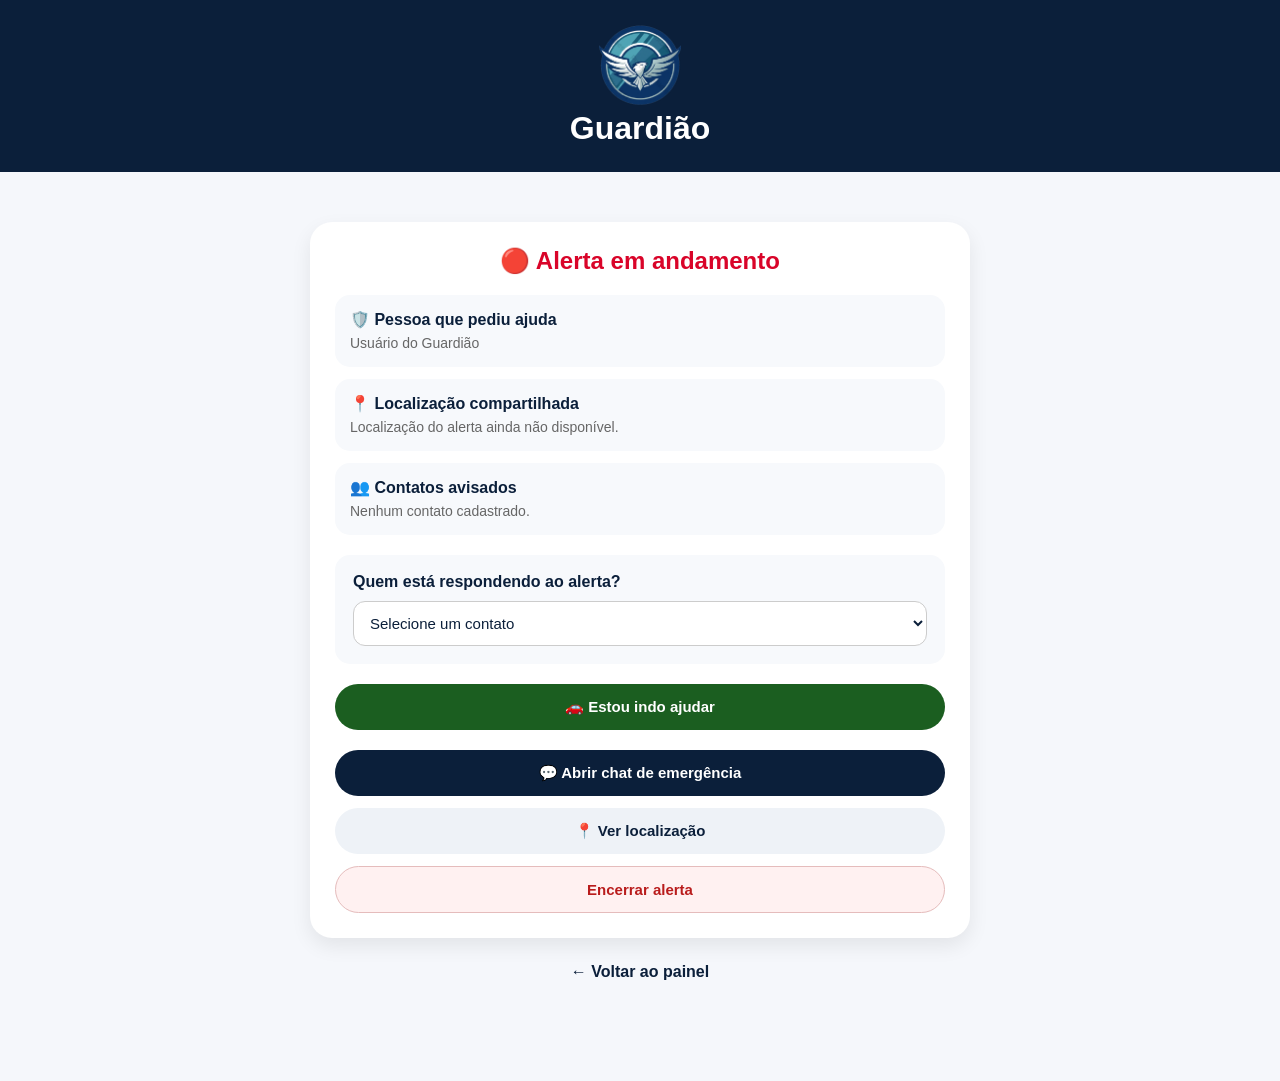
==== alerta-ativo.html @ 9e2b70e1 "first commit" ====
<!DOCTYPE html>
<html lang="pt-BR">

<head>

    <meta charset="UTF-8">
    <meta name="viewport" content="width=device-width, initial-scale=1.0">

    <title>Guardião - Alerta Ativo</title>

    <style>

        * {
            margin: 0;
            padding: 0;
            box-sizing: border-box;
        }

        body {
            font-family: Arial, Helvetica, sans-serif;
            background: #f5f7fb;
            color: #0b1f3a;
            padding-bottom: 50px;
        }

        header {
            background: #0b1f3a;
            color: white;
            text-align: center;
            padding: 25px;
        }

        .logo-area {
            display: flex;
            flex-direction: column;
            align-items: center;
            gap: 5px;
        }

        .container {
            max-width: 700px;
            margin: 30px auto;
            padding: 20px;
        }

        .card {
            background: white;
            border-radius: 22px;
            padding: 25px;
            margin-bottom: 20px;
            box-shadow: 0 8px 20px rgba(0, 0, 0, .08);
        }

        .titulo-alerta {
            text-align: center;
            color: #d90429;
            margin-bottom: 20px;
        }

        .status-item {
            background: #f7f9fc;
            border-radius: 15px;
            padding: 15px;
            margin-bottom: 12px;
        }

        .status-item strong {
            display: block;
            margin-bottom: 5px;
        }

        .texto-secundario {
            color: #666;
            font-size: 14px;
        }

        .mapa-area {
            margin-top: 12px;
        }

        .botao-mapa {
            display: inline-block;
            text-decoration: none;
            background: #0b1f3a;
            color: white;
            padding: 11px 20px;
            border-radius: 25px;
            font-weight: bold;
        }

        .selecao-contato {
            margin-top: 20px;
            padding: 18px;
            background: #f7f9fc;
            border-radius: 15px;
        }

        .selecao-contato label {
            display: block;
            font-weight: bold;
            margin-bottom: 10px;
        }

        .selecao-contato select {
            width: 100%;
            border: 1px solid #ccc;
            border-radius: 12px;
            padding: 12px;
            font-size: 15px;
            background: white;
            color: #0b1f3a;
        }

        .ajudas-lista {
            margin-top: 20px;
        }

        .ajuda-item {
            background: #eef8f0;
            border: 1px solid #cde8d3;
            border-radius: 15px;
            padding: 15px;
            margin-bottom: 10px;
        }

        .ajuda-item strong {
            display: block;
            color: #1b5e20;
            margin-bottom: 5px;
        }

        .aguardando {
            background: #fffaf0;
            border: 1px solid #f3dfaa;
        }

        .aguardando strong {
            color: #8a6500;
        }

        .botoes {
            display: flex;
            flex-direction: column;
            gap: 12px;
            margin-top: 20px;
        }

        .botao {
            border: none;
            border-radius: 30px;
            padding: 14px 20px;
            font-size: 15px;
            font-weight: bold;
            cursor: pointer;
            text-decoration: none;
            text-align: center;
        }

        .botao-ajudar {
            background: #1b5e20;
            color: white;
        }

        .botao-chat {
            background: #0b1f3a;
            color: white;
        }

        .botao-localizacao {
            background: #eef2f7;
            color: #0b1f3a;
        }

        .botao-encerrar {
            background: #fff1f1;
            color: #b91c1c;
            border: 1px solid #e5bcbc;
        }

        .mensagem {
            display: none;
            margin-top: 15px;
            padding: 14px;
            border-radius: 15px;
            text-align: center;
            font-weight: bold;
        }

        .mensagem-sucesso {
            background: #eef8f0;
            color: #1b5e20;
        }

        .mensagem-encerrado {
            background: #f2f2f2;
            color: #555;
        }

        .voltar-area {
            text-align: center;
            margin-top: 25px;
        }

        .voltar {
            display: inline-block;
            text-decoration: none;
            color: #0b1f3a;
            font-weight: bold;
        }

    </style>

</head>

<body>

<header>

    <h1 class="logo-area">

        <img
            src="imagens/logo.png"
            height="80"
            alt="Logo Guardião">

        <span>Guardião</span>

    </h1>

</header>


<main class="container">

    <div class="card">

        <h2 class="titulo-alerta">
            🔴 Alerta em andamento
        </h2>


        <div class="status-item">

            <strong>
                🛡️ Pessoa que pediu ajuda
            </strong>

            <span class="texto-secundario">
                Usuário do Guardião
            </span>

        </div>


        <div class="status-item">

            <strong>
                📍 Localização compartilhada
            </strong>

            <span
                class="texto-secundario"
                id="statusLocalizacao">

                Carregando localização do alerta...

            </span>

            <div
                class="mapa-area"
                id="mapaArea"
                style="display: none;">

                <a
                    href="#"
                    target="_blank"
                    id="linkMapa"
                    class="botao-mapa">

                    📍 Abrir localização no mapa

                </a>

            </div>

        </div>


        <div class="status-item">

            <strong>
                👥 Contatos avisados
            </strong>

            <span
                class="texto-secundario"
                id="quantidadeContatos">

                Verificando contatos...

            </span>

        </div>


        <div class="selecao-contato">

            <label for="contatoRespondendo">
                Quem está respondendo ao alerta?
            </label>

            <select id="contatoRespondendo">

                <option value="">
                    Selecione um contato
                </option>

            </select>

        </div>


        <div class="botoes">

            <button
                class="botao botao-ajudar"
                onclick="aceitarAjuda()">

                🚗 Estou indo ajudar

            </button>

        </div>


        <div
            class="mensagem mensagem-sucesso"
            id="mensagemAjuda">

            ✅ Informação registrada.

        </div>


        <div
            class="ajudas-lista"
            id="listaStatusContatos">
        </div>


        <div class="botoes">

            <a
                href="chat.html"
                class="botao botao-chat">

                💬 Abrir chat de emergência

            </a>


            <button
                class="botao botao-localizacao"
                onclick="abrirLocalizacao()">

                📍 Ver localização

            </button>


            <button
                class="botao botao-encerrar"
                onclick="encerrarAlerta()">

                Encerrar alerta

            </button>

        </div>


        <div
            class="mensagem mensagem-encerrado"
            id="mensagemEncerrado">

            Alerta encerrado.

        </div>

    </div>


    <div class="voltar-area">

        <a
            href="painel.html"
            class="voltar">

            ← Voltar ao painel

        </a>

    </div>

</main>


<script>

    const chaveChat =
        "mensagensChatGuardiao";


    const chaveAjudas =
        "ajudasGuardiao";


    let linkLocalizacao =
        "";


    function carregarDados() {

        carregarContatos();

        carregarLocalizacaoDoAlerta();

        atualizarListaStatus();

    }


    function carregarContatos() {

        const contatos =
            JSON.parse(
                localStorage.getItem(
                    "contatosGuardiao"
                )
            ) || [];


        const quantidade =
            document.getElementById(
                "quantidadeContatos"
            );


        const seletor =
            document.getElementById(
                "contatoRespondendo"
            );


        seletor.innerHTML = `
            <option value="">
                Selecione um contato
            </option>
        `;


        if (contatos.length === 0) {

            quantidade.textContent =
                "Nenhum contato cadastrado.";

            return;

        }


        quantidade.textContent =
            contatos.length === 1
                ? "1 contato de confiança avisado."
                : contatos.length +
                  " contatos de confiança avisados.";


        contatos.forEach(function(contato) {

            const opcao =
                document.createElement(
                    "option"
                );


            opcao.value =
                contato.nome;


            opcao.textContent =
                contato.nome;


            seletor.appendChild(
                opcao
            );

        });

    }


    function carregarLocalizacaoDoAlerta() {

        const elemento =
            document.getElementById(
                "statusLocalizacao"
            );


        const mapaArea =
            document.getElementById(
                "mapaArea"
            );


        const linkMapaElemento =
            document.getElementById(
                "linkMapa"
            );


        const localizacao =
            JSON.parse(
                localStorage.getItem(
                    "localizacaoAlertaGuardiao"
                )
            );


        if (!localizacao) {

            elemento.textContent =
                "Localização do alerta ainda não disponível.";

            mapaArea.style.display =
                "none";

            return;

        }


        linkLocalizacao =
            localizacao.linkMapa;


        elemento.innerHTML =
            localizacao.coordenadas +
            "<br>" +
            "Compartilhada às " +
            localizacao.horario;


        linkMapaElemento.href =
            localizacao.linkMapa;


        mapaArea.style.display =
            "block";

    }


    function abrirLocalizacao() {

        if (linkLocalizacao === "") {

            alert(
                "A localização do alerta ainda não está disponível."
            );

            return;

        }


        window.open(
            linkLocalizacao,
            "_blank"
        );

    }


    function aceitarAjuda() {

        const seletor =
            document.getElementById(
                "contatoRespondendo"
            );


        const nomeContato =
            seletor.value;


        if (nomeContato === "") {

            alert(
                "Selecione quem está respondendo ao alerta."
            );

            return;

        }


        let ajudas =
            JSON.parse(
                localStorage.getItem(
                    chaveAjudas
                )
            ) || [];


        const jaExiste =
            ajudas.some(
                function(item) {

                    return item.nome ===
                        nomeContato;

                }
            );


        if (jaExiste) {

            alert(
                nomeContato +
                " já informou que está indo ajudar."
            );

            return;

        }


        const horario =
            obterHoraAtual();


        const novaAjuda = {

            nome: nomeContato,

            horario: horario,

            status: "A caminho"

        };


        ajudas.push(
            novaAjuda
        );


        localStorage.setItem(

            chaveAjudas,

            JSON.stringify(
                ajudas
            )

        );


        registrarMensagemSistema(

            "🚗 " +
            nomeContato +
            " informou que está indo ajudar.",

            horario

        );


        document.getElementById(
            "mensagemAjuda"
        ).style.display =
            "block";


        setTimeout(function() {

            document.getElementById(
                "mensagemAjuda"
            ).style.display =
                "none";

        }, 2500);


        seletor.value = "";


        atualizarListaStatus();

    }


    function atualizarListaStatus() {

        const contatos =
            JSON.parse(
                localStorage.getItem(
                    "contatosGuardiao"
                )
            ) || [];


        const ajudas =
            JSON.parse(
                localStorage.getItem(
                    chaveAjudas
                )
            ) || [];


        const area =
            document.getElementById(
                "listaStatusContatos"
            );


        area.innerHTML = "";


        contatos.forEach(function(contato) {

            const ajuda =
                ajudas.find(
                    function(item) {

                        return item.nome ===
                            contato.nome;

                    }
                );


            const bloco =
                document.createElement(
                    "div"
                );


            if (ajuda) {

                bloco.className =
                    "ajuda-item";


                bloco.innerHTML = `

                    <strong>
                        🚗 ${contato.nome}
                    </strong>

                    <span class="texto-secundario">
                        A caminho • ${ajuda.horario}
                    </span>

                `;

            }

            else {

                bloco.className =
                    "ajuda-item aguardando";


                bloco.innerHTML = `

                    <strong>
                        👀 ${contato.nome}
                    </strong>

                    <span class="texto-secundario">
                        Ainda não informou se irá ajudar.
                    </span>

                `;

            }


            area.appendChild(
                bloco
            );

        });

    }


    function registrarMensagemSistema(
        texto,
        horario
    ) {

        const mensagens =
            JSON.parse(
                localStorage.getItem(
                    chaveChat
                )
            ) || [];


        mensagens.push({

            nome: "Sistema Guardião",

            texto: texto,

            tipo: "recebida",

            hora: horario

        });


        localStorage.setItem(

            chaveChat,

            JSON.stringify(
                mensagens
            )

        );

    }


    function obterHoraAtual() {

        return new Date()
            .toLocaleTimeString(

                "pt-BR",

                {
                    hour: "2-digit",
                    minute: "2-digit"
                }

            );

    }


    function encerrarAlerta() {

        const confirmar =
            confirm(
                "Deseja realmente encerrar este alerta?"
            );


        if (!confirmar) {

            return;

        }


        const horario =
            obterHoraAtual();


        registrarMensagemSistema(

            "✅ O alerta de emergência foi encerrado.",

            horario

        );


        localStorage.removeItem(
            chaveAjudas
        );


        localStorage.removeItem(
            "ajudaGuardiao"
        );


        localStorage.removeItem(
            "localizacaoAlertaGuardiao"
        );


        document.getElementById(
            "mensagemEncerrado"
        ).style.display =
            "block";


        document.getElementById(
            "listaStatusContatos"
        ).innerHTML = `

            <div class="ajuda-item">

                <strong>
                    ✅ Alerta encerrado
                </strong>

                <span class="texto-secundario">
                    Esta ocorrência foi finalizada.
                </span>

            </div>

        `;


        document.getElementById(
            "contatoRespondendo"
        ).disabled =
            true;

    }


    carregarDados();

</script>


</body>

</html>
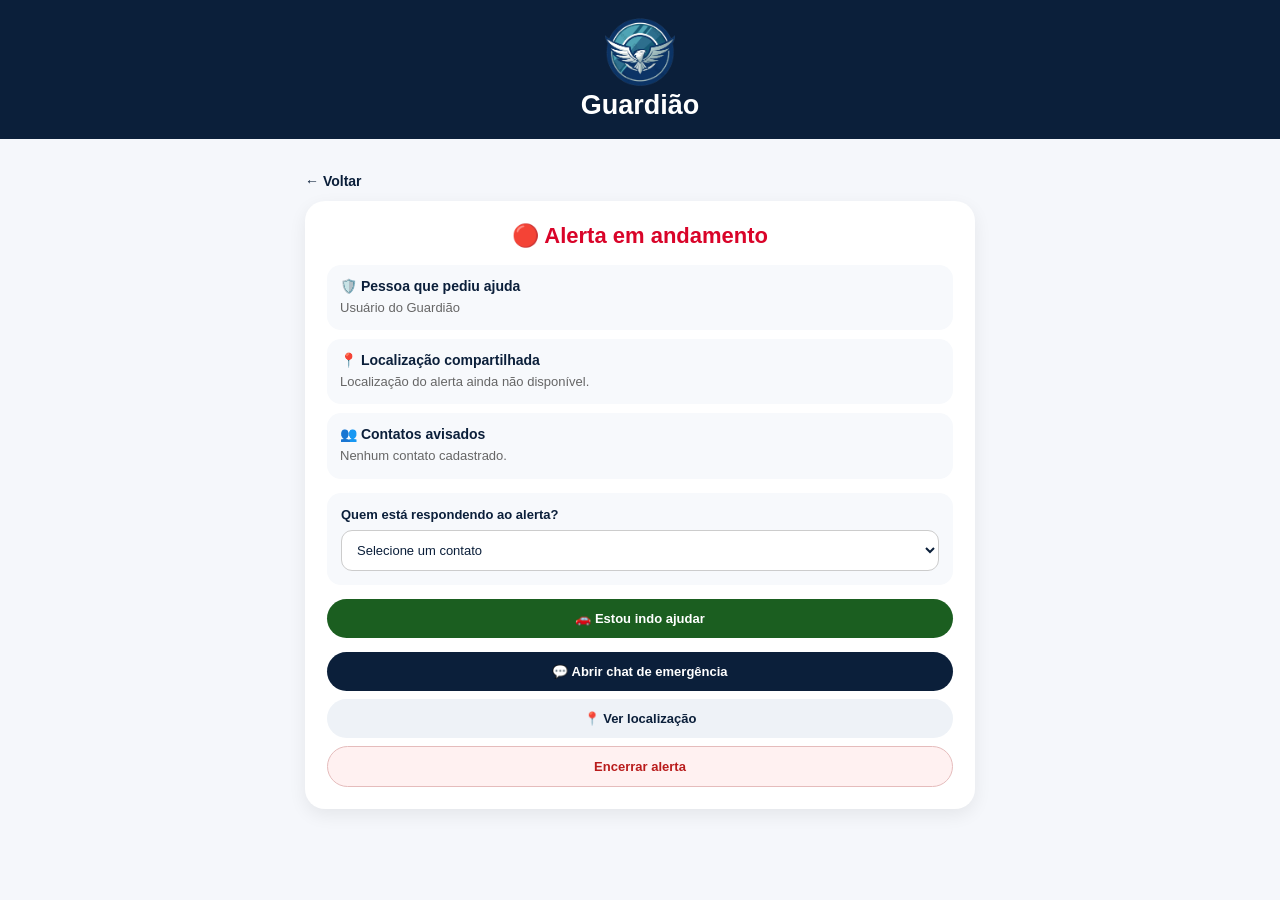
==== commit 843c1321: "Otimiza acompanhamento do alerta para celular" ====
--- a/alerta-ativo.html
+++ b/alerta-ativo.html
@@ -20,113 +20,144 @@
             font-family: Arial, Helvetica, sans-serif;
             background: #f5f7fb;
             color: #0b1f3a;
-            padding-bottom: 50px;
+            padding-bottom: 40px;
         }
 
         header {
             background: #0b1f3a;
             color: white;
             text-align: center;
-            padding: 25px;
+            padding: 18px 15px;
         }
 
         .logo-area {
             display: flex;
             flex-direction: column;
             align-items: center;
-            gap: 5px;
+            gap: 4px;
+        }
+
+        .logo-area img {
+            height: 68px;
+        }
+
+        .logo-area span {
+            font-size: 27px;
+            font-weight: bold;
         }
 
         .container {
             max-width: 700px;
-            margin: 30px auto;
-            padding: 20px;
+            margin: 18px auto;
+            padding: 15px;
+        }
+
+        .voltar-topo {
+            display: inline-block;
+            margin-bottom: 12px;
+            text-decoration: none;
+            color: #0b1f3a;
+            font-size: 14px;
+            font-weight: bold;
         }
 
         .card {
             background: white;
-            border-radius: 22px;
-            padding: 25px;
-            margin-bottom: 20px;
-            box-shadow: 0 8px 20px rgba(0, 0, 0, .08);
+            border-radius: 20px;
+            padding: 22px;
+            box-shadow: 0 6px 18px rgba(0, 0, 0, .07);
         }
 
         .titulo-alerta {
             text-align: center;
             color: #d90429;
-            margin-bottom: 20px;
+            margin-bottom: 16px;
+            font-size: 22px;
         }
 
         .status-item {
             background: #f7f9fc;
-            border-radius: 15px;
-            padding: 15px;
-            margin-bottom: 12px;
+            border-radius: 14px;
+            padding: 13px;
+            margin-bottom: 9px;
         }
 
         .status-item strong {
             display: block;
-            margin-bottom: 5px;
+            margin-bottom: 4px;
+            font-size: 14px;
         }
 
         .texto-secundario {
             color: #666;
-            font-size: 14px;
-        }
+            font-size: 13px;
+            line-height: 1.4;
+        }
+
+        /* MAPA */
 
         .mapa-area {
-            margin-top: 12px;
+            margin-top: 9px;
         }
 
         .botao-mapa {
             display: inline-block;
+            width: 100%;
             text-decoration: none;
             background: #0b1f3a;
             color: white;
-            padding: 11px 20px;
+            padding: 11px 15px;
             border-radius: 25px;
             font-weight: bold;
-        }
+            font-size: 13px;
+            text-align: center;
+        }
+
+        /* SELEÇÃO */
 
         .selecao-contato {
-            margin-top: 20px;
-            padding: 18px;
+            margin-top: 14px;
+            padding: 14px;
             background: #f7f9fc;
-            border-radius: 15px;
+            border-radius: 14px;
         }
 
         .selecao-contato label {
             display: block;
             font-weight: bold;
-            margin-bottom: 10px;
+            margin-bottom: 8px;
+            font-size: 13px;
         }
 
         .selecao-contato select {
             width: 100%;
             border: 1px solid #ccc;
-            border-radius: 12px;
-            padding: 12px;
-            font-size: 15px;
+            border-radius: 11px;
+            padding: 11px;
+            font-size: 13px;
             background: white;
             color: #0b1f3a;
         }
 
+        /* STATUS DOS CONTATOS */
+
         .ajudas-lista {
-            margin-top: 20px;
+            margin-top: 14px;
         }
 
         .ajuda-item {
             background: #eef8f0;
             border: 1px solid #cde8d3;
-            border-radius: 15px;
-            padding: 15px;
-            margin-bottom: 10px;
+            border-radius: 13px;
+            padding: 12px;
+            margin-bottom: 8px;
         }
 
         .ajuda-item strong {
             display: block;
             color: #1b5e20;
-            margin-bottom: 5px;
+            margin-bottom: 4px;
+            font-size: 13px;
         }
 
         .aguardando {
@@ -138,22 +169,25 @@
             color: #8a6500;
         }
 
+        /* BOTÕES */
+
         .botoes {
             display: flex;
             flex-direction: column;
-            gap: 12px;
-            margin-top: 20px;
+            gap: 8px;
+            margin-top: 14px;
         }
 
         .botao {
             border: none;
             border-radius: 30px;
-            padding: 14px 20px;
-            font-size: 15px;
+            padding: 12px 15px;
+            font-size: 13px;
             font-weight: bold;
             cursor: pointer;
             text-decoration: none;
             text-align: center;
+            width: 100%;
         }
 
         .botao-ajudar {
@@ -177,13 +211,16 @@
             border: 1px solid #e5bcbc;
         }
 
+        /* MENSAGENS */
+
         .mensagem {
             display: none;
-            margin-top: 15px;
-            padding: 14px;
-            border-radius: 15px;
+            margin-top: 10px;
+            padding: 11px;
+            border-radius: 13px;
             text-align: center;
             font-weight: bold;
+            font-size: 12px;
         }
 
         .mensagem-sucesso {
@@ -196,23 +233,70 @@
             color: #555;
         }
 
-        .voltar-area {
-            text-align: center;
-            margin-top: 25px;
-        }
-
-        .voltar {
-            display: inline-block;
-            text-decoration: none;
-            color: #0b1f3a;
-            font-weight: bold;
+        @media (max-width: 600px) {
+
+            header {
+                padding: 14px 12px;
+            }
+
+            .logo-area img {
+                height: 58px;
+            }
+
+            .logo-area span {
+                font-size: 24px;
+            }
+
+            .container {
+                margin: 12px auto;
+                padding: 12px;
+            }
+
+            .voltar-topo {
+                font-size: 13px;
+                margin-bottom: 9px;
+            }
+
+            .card {
+                padding: 17px;
+                border-radius: 18px;
+            }
+
+            .titulo-alerta {
+                font-size: 19px;
+                margin-bottom: 12px;
+            }
+
+            .status-item {
+                padding: 11px;
+            }
+
+            .status-item strong {
+                font-size: 13px;
+            }
+
+            .texto-secundario {
+                font-size: 12px;
+            }
+
+            .selecao-contato {
+                padding: 11px;
+                margin-top: 11px;
+            }
+
+            .ajuda-item {
+                padding: 10px;
+            }
+
         }
 
     </style>
 
 </head>
 
+
 <body>
+
 
 <header>
 
@@ -220,10 +304,11 @@
 
         <img
             src="imagens/logo.png"
-            height="80"
             alt="Logo Guardião">
 
-        <span>Guardião</span>
+        <span>
+            Guardião
+        </span>
 
     </h1>
 
@@ -231,6 +316,15 @@
 
 
 <main class="container">
+
+    <a
+        href="painel.html"
+        class="voltar-topo">
+
+        ← Voltar
+
+    </a>
+
 
     <div class="card">
 
@@ -265,6 +359,7 @@
                 Carregando localização do alerta...
 
             </span>
+
 
             <div
                 class="mapa-area"
@@ -386,19 +481,6 @@
             Alerta encerrado.
 
         </div>
-
-    </div>
-
-
-    <div class="voltar-area">
-
-        <a
-            href="painel.html"
-            class="voltar">
-
-            ← Voltar ao painel
-
-        </a>
 
     </div>
 
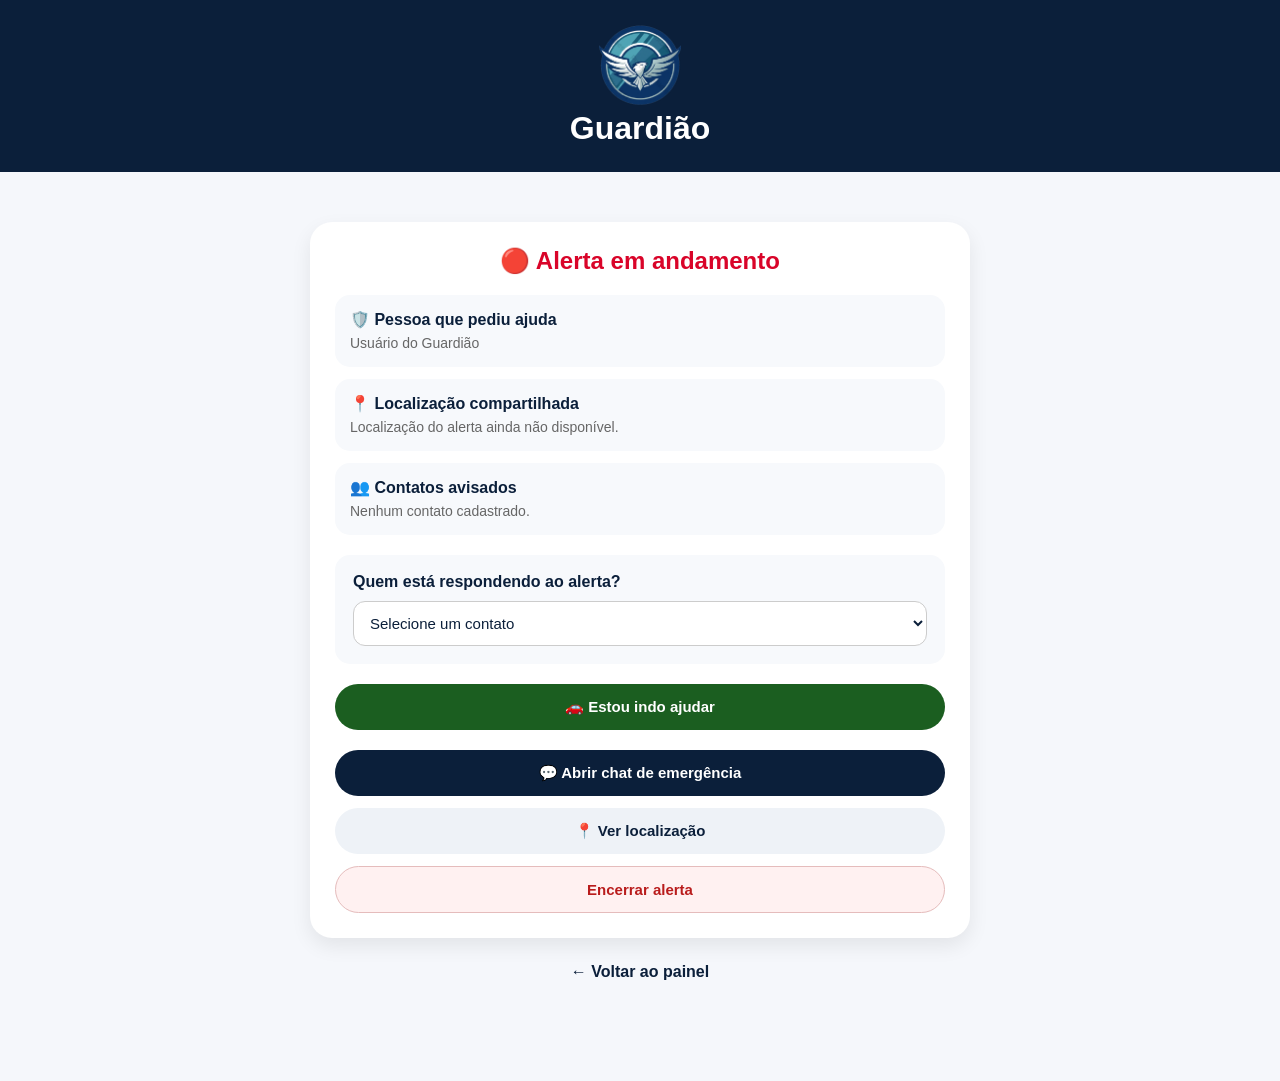
==== commit 8dbd7045: "Integra perfil do usuário ao alerta ativo" ====
--- a/alerta-ativo.html
+++ b/alerta-ativo.html
@@ -20,144 +20,113 @@
             font-family: Arial, Helvetica, sans-serif;
             background: #f5f7fb;
             color: #0b1f3a;
-            padding-bottom: 40px;
+            padding-bottom: 50px;
         }
 
         header {
             background: #0b1f3a;
             color: white;
             text-align: center;
-            padding: 18px 15px;
+            padding: 25px;
         }
 
         .logo-area {
             display: flex;
             flex-direction: column;
             align-items: center;
-            gap: 4px;
-        }
-
-        .logo-area img {
-            height: 68px;
-        }
-
-        .logo-area span {
-            font-size: 27px;
-            font-weight: bold;
+            gap: 5px;
         }
 
         .container {
             max-width: 700px;
-            margin: 18px auto;
-            padding: 15px;
-        }
-
-        .voltar-topo {
-            display: inline-block;
-            margin-bottom: 12px;
-            text-decoration: none;
-            color: #0b1f3a;
-            font-size: 14px;
-            font-weight: bold;
+            margin: 30px auto;
+            padding: 20px;
         }
 
         .card {
             background: white;
-            border-radius: 20px;
-            padding: 22px;
-            box-shadow: 0 6px 18px rgba(0, 0, 0, .07);
+            border-radius: 22px;
+            padding: 25px;
+            margin-bottom: 20px;
+            box-shadow: 0 8px 20px rgba(0, 0, 0, .08);
         }
 
         .titulo-alerta {
             text-align: center;
             color: #d90429;
-            margin-bottom: 16px;
-            font-size: 22px;
+            margin-bottom: 20px;
         }
 
         .status-item {
             background: #f7f9fc;
-            border-radius: 14px;
-            padding: 13px;
-            margin-bottom: 9px;
+            border-radius: 15px;
+            padding: 15px;
+            margin-bottom: 12px;
         }
 
         .status-item strong {
             display: block;
-            margin-bottom: 4px;
-            font-size: 14px;
+            margin-bottom: 5px;
         }
 
         .texto-secundario {
             color: #666;
-            font-size: 13px;
-            line-height: 1.4;
-        }
-
-        /* MAPA */
+            font-size: 14px;
+        }
 
         .mapa-area {
-            margin-top: 9px;
+            margin-top: 12px;
         }
 
         .botao-mapa {
             display: inline-block;
-            width: 100%;
             text-decoration: none;
             background: #0b1f3a;
             color: white;
-            padding: 11px 15px;
+            padding: 11px 20px;
             border-radius: 25px;
             font-weight: bold;
-            font-size: 13px;
-            text-align: center;
-        }
-
-        /* SELEÇÃO */
+        }
 
         .selecao-contato {
-            margin-top: 14px;
-            padding: 14px;
+            margin-top: 20px;
+            padding: 18px;
             background: #f7f9fc;
-            border-radius: 14px;
+            border-radius: 15px;
         }
 
         .selecao-contato label {
             display: block;
             font-weight: bold;
-            margin-bottom: 8px;
-            font-size: 13px;
+            margin-bottom: 10px;
         }
 
         .selecao-contato select {
             width: 100%;
             border: 1px solid #ccc;
-            border-radius: 11px;
-            padding: 11px;
-            font-size: 13px;
+            border-radius: 12px;
+            padding: 12px;
+            font-size: 15px;
             background: white;
             color: #0b1f3a;
         }
 
-        /* STATUS DOS CONTATOS */
-
         .ajudas-lista {
-            margin-top: 14px;
+            margin-top: 20px;
         }
 
         .ajuda-item {
             background: #eef8f0;
             border: 1px solid #cde8d3;
-            border-radius: 13px;
-            padding: 12px;
-            margin-bottom: 8px;
+            border-radius: 15px;
+            padding: 15px;
+            margin-bottom: 10px;
         }
 
         .ajuda-item strong {
             display: block;
             color: #1b5e20;
-            margin-bottom: 4px;
-            font-size: 13px;
+            margin-bottom: 5px;
         }
 
         .aguardando {
@@ -169,25 +138,22 @@
             color: #8a6500;
         }
 
-        /* BOTÕES */
-
         .botoes {
             display: flex;
             flex-direction: column;
-            gap: 8px;
-            margin-top: 14px;
+            gap: 12px;
+            margin-top: 20px;
         }
 
         .botao {
             border: none;
             border-radius: 30px;
-            padding: 12px 15px;
-            font-size: 13px;
+            padding: 14px 20px;
+            font-size: 15px;
             font-weight: bold;
             cursor: pointer;
             text-decoration: none;
             text-align: center;
-            width: 100%;
         }
 
         .botao-ajudar {
@@ -211,16 +177,13 @@
             border: 1px solid #e5bcbc;
         }
 
-        /* MENSAGENS */
-
         .mensagem {
             display: none;
-            margin-top: 10px;
-            padding: 11px;
-            border-radius: 13px;
+            margin-top: 15px;
+            padding: 14px;
+            border-radius: 15px;
             text-align: center;
             font-weight: bold;
-            font-size: 12px;
         }
 
         .mensagem-sucesso {
@@ -233,70 +196,36 @@
             color: #555;
         }
 
+        .voltar-area {
+            text-align: center;
+            margin-top: 25px;
+        }
+
+        .voltar {
+            display: inline-block;
+            text-decoration: none;
+            color: #0b1f3a;
+            font-weight: bold;
+        }
+
         @media (max-width: 600px) {
 
-            header {
-                padding: 14px 12px;
+            .container {
+                margin: 15px auto;
+                padding: 15px;
             }
 
-            .logo-area img {
-                height: 58px;
+            .card {
+                padding: 20px;
             }
 
-            .logo-area span {
-                font-size: 24px;
-            }
-
-            .container {
-                margin: 12px auto;
-                padding: 12px;
-            }
-
-            .voltar-topo {
-                font-size: 13px;
-                margin-bottom: 9px;
-            }
-
-            .card {
-                padding: 17px;
-                border-radius: 18px;
-            }
-
-            .titulo-alerta {
-                font-size: 19px;
-                margin-bottom: 12px;
-            }
-
-            .status-item {
-                padding: 11px;
-            }
-
-            .status-item strong {
-                font-size: 13px;
-            }
-
-            .texto-secundario {
-                font-size: 12px;
-            }
-
-            .selecao-contato {
-                padding: 11px;
-                margin-top: 11px;
-            }
-
-            .ajuda-item {
-                padding: 10px;
-            }
-
         }
 
     </style>
 
 </head>
 
-
 <body>
-
 
 <header>
 
@@ -304,11 +233,10 @@
 
         <img
             src="imagens/logo.png"
+            height="80"
             alt="Logo Guardião">
 
-        <span>
-            Guardião
-        </span>
+        <span>Guardião</span>
 
     </h1>
 
@@ -316,15 +244,6 @@
 
 
 <main class="container">
-
-    <a
-        href="painel.html"
-        class="voltar-topo">
-
-        ← Voltar
-
-    </a>
-
 
     <div class="card">
 
@@ -333,18 +252,26 @@
         </h2>
 
 
+        <!-- PESSOA QUE PEDIU AJUDA -->
+
         <div class="status-item">
 
             <strong>
                 🛡️ Pessoa que pediu ajuda
             </strong>
 
-            <span class="texto-secundario">
+            <span
+                class="texto-secundario"
+                id="nomePessoaAlerta">
+
                 Usuário do Guardião
+
             </span>
 
         </div>
 
+
+        <!-- LOCALIZAÇÃO -->
 
         <div class="status-item">
 
@@ -359,7 +286,6 @@
                 Carregando localização do alerta...
 
             </span>
-
 
             <div
                 class="mapa-area"
@@ -381,6 +307,8 @@
         </div>
 
 
+        <!-- CONTATOS -->
+
         <div class="status-item">
 
             <strong>
@@ -397,6 +325,8 @@
 
         </div>
 
+
+        <!-- QUEM ESTÁ RESPONDENDO -->
 
         <div class="selecao-contato">
 
@@ -484,6 +414,19 @@
 
     </div>
 
+
+    <div class="voltar-area">
+
+        <a
+            href="painel.html"
+            class="voltar">
+
+            ← Voltar ao painel
+
+        </a>
+
+    </div>
+
 </main>
 
 
@@ -497,17 +440,61 @@
         "ajudasGuardiao";
 
 
+    const chavePerfil =
+        "perfilGuardiao";
+
+
     let linkLocalizacao =
         "";
 
 
     function carregarDados() {
 
+        carregarPerfilNoAlerta();
+
         carregarContatos();
 
         carregarLocalizacaoDoAlerta();
 
         atualizarListaStatus();
+
+    }
+
+
+    // CARREGA O NOME DO PERFIL
+
+    function carregarPerfilNoAlerta() {
+
+        const perfil =
+            JSON.parse(
+                localStorage.getItem(
+                    chavePerfil
+                )
+            );
+
+
+        const elemento =
+            document.getElementById(
+                "nomePessoaAlerta"
+            );
+
+
+        if (
+            perfil &&
+            perfil.nome
+        ) {
+
+            elemento.textContent =
+                perfil.nome;
+
+        }
+
+        else {
+
+            elemento.textContent =
+                "Usuário do Guardião";
+
+        }
 
     }
 
@@ -535,9 +522,11 @@
 
 
         seletor.innerHTML = `
+
             <option value="">
                 Selecione um contato
             </option>
+
         `;
 
 
@@ -553,32 +542,36 @@
 
         quantidade.textContent =
             contatos.length === 1
+
                 ? "1 contato de confiança avisado."
+
                 : contatos.length +
                   " contatos de confiança avisados.";
 
 
-        contatos.forEach(function(contato) {
-
-            const opcao =
-                document.createElement(
-                    "option"
+        contatos.forEach(
+            function(contato) {
+
+                const opcao =
+                    document.createElement(
+                        "option"
+                    );
+
+
+                opcao.value =
+                    contato.nome;
+
+
+                opcao.textContent =
+                    contato.nome;
+
+
+                seletor.appendChild(
+                    opcao
                 );
 
-
-            opcao.value =
-                contato.nome;
-
-
-            opcao.textContent =
-                contato.nome;
-
-
-            seletor.appendChild(
-                opcao
-            );
-
-        });
+            }
+        );
 
     }
 
@@ -616,9 +609,11 @@
             elemento.textContent =
                 "Localização do alerta ainda não disponível.";
 
+
             mapaArea.style.display =
                 "none";
 
+
             return;
 
         }
@@ -629,9 +624,13 @@
 
 
         elemento.innerHTML =
+
             localizacao.coordenadas +
+
             "<br>" +
+
             "Compartilhada às " +
+
             localizacao.horario;
 
 
@@ -711,8 +710,11 @@
         if (jaExiste) {
 
             alert(
+
                 nomeContato +
+
                 " já informou que está indo ajudar."
+
             );
 
             return;
@@ -768,17 +770,23 @@
             "block";
 
 
-        setTimeout(function() {
-
-            document.getElementById(
-                "mensagemAjuda"
-            ).style.display =
-                "none";
-
-        }, 2500);
-
-
-        seletor.value = "";
+        setTimeout(
+            function() {
+
+                document.getElementById(
+                    "mensagemAjuda"
+                ).style.display =
+                    "none";
+
+            },
+
+            2500
+
+        );
+
+
+        seletor.value =
+            "";
 
 
         atualizarListaStatus();
@@ -810,74 +818,83 @@
             );
 
 
-        area.innerHTML = "";
-
-
-        contatos.forEach(function(contato) {
-
-            const ajuda =
-                ajudas.find(
-                    function(item) {
-
-                        return item.nome ===
-                            contato.nome;
-
-                    }
+        area.innerHTML =
+            "";
+
+
+        contatos.forEach(
+            function(contato) {
+
+                const ajuda =
+                    ajudas.find(
+                        function(item) {
+
+                            return item.nome ===
+                                contato.nome;
+
+                        }
+                    );
+
+
+                const bloco =
+                    document.createElement(
+                        "div"
+                    );
+
+
+                if (ajuda) {
+
+                    bloco.className =
+                        "ajuda-item";
+
+
+                    bloco.innerHTML = `
+
+                        <strong>
+                            🚗 ${contato.nome}
+                        </strong>
+
+                        <span class="texto-secundario">
+
+                            A caminho •
+                            ${ajuda.horario}
+
+                        </span>
+
+                    `;
+
+                }
+
+                else {
+
+                    bloco.className =
+                        "ajuda-item aguardando";
+
+
+                    bloco.innerHTML = `
+
+                        <strong>
+                            👀 ${contato.nome}
+                        </strong>
+
+                        <span class="texto-secundario">
+
+                            Ainda não informou
+                            se irá ajudar.
+
+                        </span>
+
+                    `;
+
+                }
+
+
+                area.appendChild(
+                    bloco
                 );
 
-
-            const bloco =
-                document.createElement(
-                    "div"
-                );
-
-
-            if (ajuda) {
-
-                bloco.className =
-                    "ajuda-item";
-
-
-                bloco.innerHTML = `
-
-                    <strong>
-                        🚗 ${contato.nome}
-                    </strong>
-
-                    <span class="texto-secundario">
-                        A caminho • ${ajuda.horario}
-                    </span>
-
-                `;
-
             }
-
-            else {
-
-                bloco.className =
-                    "ajuda-item aguardando";
-
-
-                bloco.innerHTML = `
-
-                    <strong>
-                        👀 ${contato.nome}
-                    </strong>
-
-                    <span class="texto-secundario">
-                        Ainda não informou se irá ajudar.
-                    </span>
-
-                `;
-
-            }
-
-
-            area.appendChild(
-                bloco
-            );
-
-        });
+        );
 
     }
 
@@ -897,13 +914,17 @@
 
         mensagens.push({
 
-            nome: "Sistema Guardião",
-
-            texto: texto,
-
-            tipo: "recebida",
-
-            hora: horario
+            nome:
+                "Sistema Guardião",
+
+            texto:
+                texto,
+
+            tipo:
+                "recebida",
+
+            hora:
+                horario
 
         });
 
@@ -1018,7 +1039,6 @@
 
 </script>
 
-
 </body>
 
 </html>
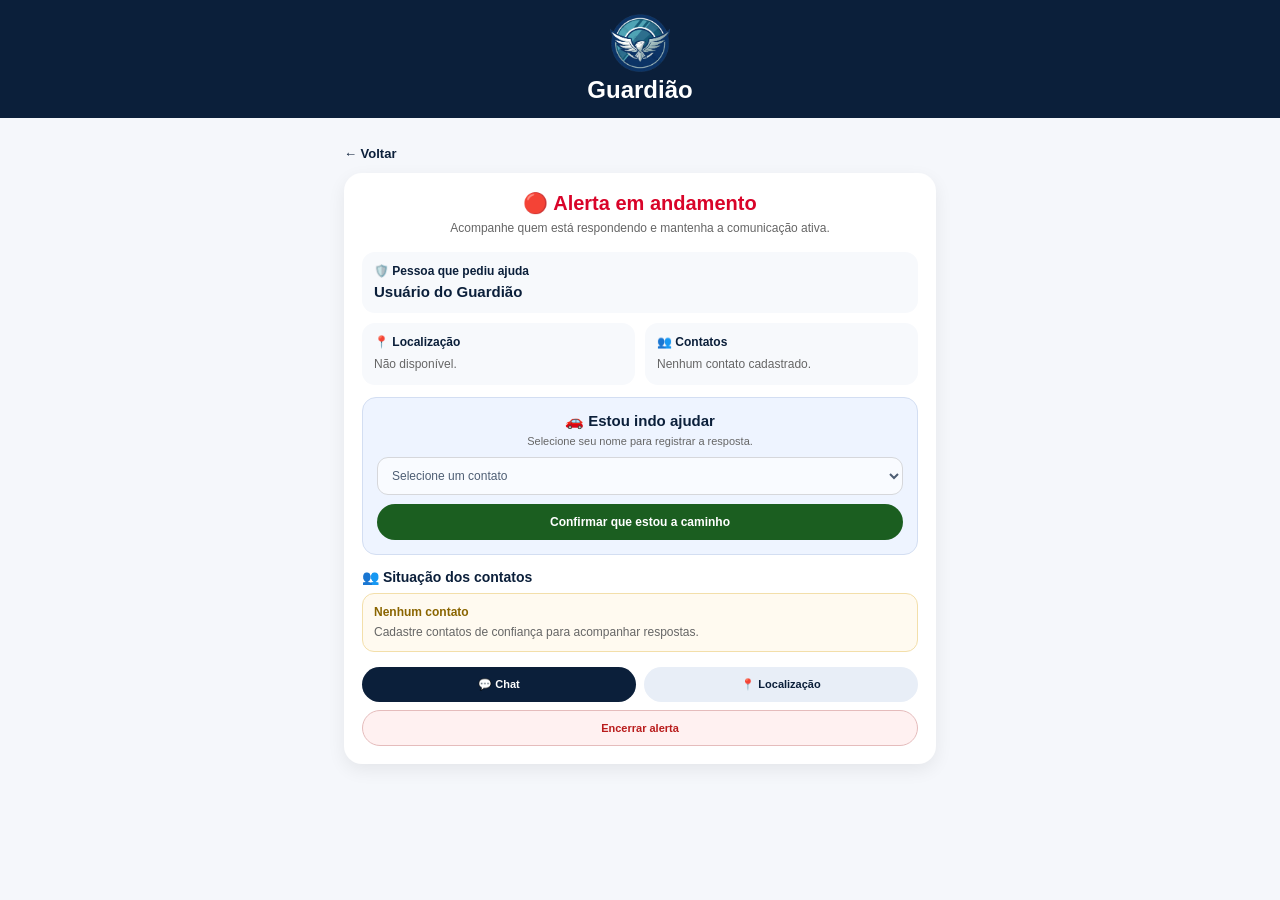
==== commit ce7f589f: "Organiza acompanhamento do alerta ativo" ====
--- a/alerta-ativo.html
+++ b/alerta-ativo.html
@@ -1,455 +1,442 @@
-<!DOCTYPE html>
+<!doctype html>
 <html lang="pt-BR">
-
-<head>
-
-    <meta charset="UTF-8">
-    <meta name="viewport" content="width=device-width, initial-scale=1.0">
+  <head>
+    <meta charset="UTF-8" />
+
+    <meta name="viewport" content="width=device-width, initial-scale=1.0" />
 
     <title>Guardião - Alerta Ativo</title>
 
     <style>
-
-        * {
-            margin: 0;
-            padding: 0;
-            box-sizing: border-box;
-        }
-
-        body {
-            font-family: Arial, Helvetica, sans-serif;
-            background: #f5f7fb;
-            color: #0b1f3a;
-            padding-bottom: 50px;
-        }
-
-        header {
-            background: #0b1f3a;
-            color: white;
-            text-align: center;
-            padding: 25px;
-        }
-
-        .logo-area {
-            display: flex;
-            flex-direction: column;
-            align-items: center;
-            gap: 5px;
-        }
-
-        .container {
-            max-width: 700px;
-            margin: 30px auto;
-            padding: 20px;
-        }
-
-        .card {
-            background: white;
-            border-radius: 22px;
-            padding: 25px;
-            margin-bottom: 20px;
-            box-shadow: 0 8px 20px rgba(0, 0, 0, .08);
-        }
-
-        .titulo-alerta {
-            text-align: center;
-            color: #d90429;
-            margin-bottom: 20px;
-        }
-
-        .status-item {
-            background: #f7f9fc;
-            border-radius: 15px;
-            padding: 15px;
-            margin-bottom: 12px;
-        }
-
-        .status-item strong {
-            display: block;
-            margin-bottom: 5px;
-        }
-
-        .texto-secundario {
-            color: #666;
-            font-size: 14px;
-        }
-
-        .mapa-area {
-            margin-top: 12px;
-        }
-
-        .botao-mapa {
-            display: inline-block;
-            text-decoration: none;
-            background: #0b1f3a;
-            color: white;
-            padding: 11px 20px;
-            border-radius: 25px;
-            font-weight: bold;
-        }
-
-        .selecao-contato {
-            margin-top: 20px;
-            padding: 18px;
-            background: #f7f9fc;
-            border-radius: 15px;
-        }
-
-        .selecao-contato label {
-            display: block;
-            font-weight: bold;
-            margin-bottom: 10px;
-        }
-
-        .selecao-contato select {
-            width: 100%;
-            border: 1px solid #ccc;
-            border-radius: 12px;
-            padding: 12px;
-            font-size: 15px;
-            background: white;
-            color: #0b1f3a;
-        }
-
-        .ajudas-lista {
-            margin-top: 20px;
-        }
-
-        .ajuda-item {
-            background: #eef8f0;
-            border: 1px solid #cde8d3;
-            border-radius: 15px;
-            padding: 15px;
-            margin-bottom: 10px;
-        }
-
-        .ajuda-item strong {
-            display: block;
-            color: #1b5e20;
-            margin-bottom: 5px;
-        }
-
-        .aguardando {
-            background: #fffaf0;
-            border: 1px solid #f3dfaa;
-        }
-
-        .aguardando strong {
-            color: #8a6500;
-        }
-
-        .botoes {
-            display: flex;
-            flex-direction: column;
-            gap: 12px;
-            margin-top: 20px;
-        }
-
-        .botao {
-            border: none;
-            border-radius: 30px;
-            padding: 14px 20px;
-            font-size: 15px;
-            font-weight: bold;
-            cursor: pointer;
-            text-decoration: none;
-            text-align: center;
-        }
-
-        .botao-ajudar {
-            background: #1b5e20;
-            color: white;
-        }
-
-        .botao-chat {
-            background: #0b1f3a;
-            color: white;
-        }
-
-        .botao-localizacao {
-            background: #eef2f7;
-            color: #0b1f3a;
+      * {
+        margin: 0;
+        padding: 0;
+        box-sizing: border-box;
+      }
+
+      body {
+        font-family: Arial, Helvetica, sans-serif;
+        background: #f5f7fb;
+        color: #0b1f3a;
+        padding-bottom: 40px;
+      }
+
+      header {
+        background: #0b1f3a;
+        color: white;
+        text-align: center;
+        padding: 14px 12px;
+      }
+
+      .logo-area {
+        display: flex;
+        flex-direction: column;
+        align-items: center;
+        gap: 4px;
+      }
+
+      .logo-area img {
+        height: 58px;
+      }
+
+      .logo-area span {
+        font-size: 24px;
+        font-weight: bold;
+      }
+
+      .container {
+        width: 100%;
+        max-width: 620px;
+        margin: 12px auto;
+        padding: 14px;
+      }
+
+      .voltar-topo {
+        display: inline-block;
+        margin-bottom: 12px;
+        color: #0b1f3a;
+        text-decoration: none;
+        font-size: 13px;
+        font-weight: bold;
+      }
+
+      .card {
+        background: white;
+        border-radius: 18px;
+        padding: 18px;
+        box-shadow: 0 6px 18px rgba(0, 0, 0, 0.07);
+      }
+
+      .topo-alerta {
+        text-align: center;
+        margin-bottom: 15px;
+      }
+
+      .topo-alerta h2 {
+        color: #d90429;
+        font-size: 20px;
+        margin-bottom: 5px;
+      }
+
+      .topo-alerta p {
+        color: #666;
+        font-size: 12px;
+        line-height: 1.4;
+      }
+
+      .resumo-grid {
+        display: grid;
+        grid-template-columns: 1fr 1fr;
+        gap: 10px;
+        margin-bottom: 12px;
+      }
+
+      .resumo-item {
+        background: #f7f9fc;
+        border-radius: 13px;
+        padding: 12px;
+      }
+
+      .resumo-item strong {
+        display: block;
+        font-size: 12px;
+        margin-bottom: 5px;
+      }
+
+      .texto-secundario {
+        color: #666;
+        font-size: 12px;
+        line-height: 1.4;
+      }
+
+      .pessoa-alerta {
+        grid-column: 1 / -1;
+      }
+
+      .pessoa-alerta span {
+        color: #0b1f3a;
+        font-weight: bold;
+        font-size: 15px;
+      }
+
+      .mapa-area {
+        margin-top: 8px;
+      }
+
+      .botao-mapa {
+        display: inline-block;
+        text-decoration: none;
+        background: #0b1f3a;
+        color: white;
+        padding: 8px 12px;
+        border-radius: 22px;
+        font-size: 11px;
+        font-weight: bold;
+      }
+
+      .responder-area {
+        margin-top: 12px;
+        padding: 14px;
+        background: #eef4ff;
+        border: 1px solid #d3def2;
+        border-radius: 14px;
+      }
+
+      .responder-area h3 {
+        text-align: center;
+        font-size: 15px;
+        margin-bottom: 5px;
+      }
+
+      .responder-area p {
+        text-align: center;
+        color: #666;
+        font-size: 11px;
+        margin-bottom: 10px;
+      }
+
+      .responder-area select {
+        width: 100%;
+        border: 1px solid #ccc;
+        border-radius: 11px;
+        padding: 10px;
+        font-size: 12px;
+        background: white;
+        color: #0b1f3a;
+        outline: none;
+      }
+
+      .botao-ajudar {
+        width: 100%;
+        border: none;
+        border-radius: 25px;
+        padding: 11px;
+        margin-top: 9px;
+        background: #1b5e20;
+        color: white;
+        font-size: 12px;
+        font-weight: bold;
+        cursor: pointer;
+      }
+
+      .mensagem {
+        display: none;
+        margin-top: 10px;
+        padding: 10px;
+        border-radius: 11px;
+        text-align: center;
+        font-size: 11px;
+        font-weight: bold;
+      }
+
+      .mensagem-sucesso {
+        background: #eef8f0;
+        color: #1b5e20;
+      }
+
+      .mensagem-encerrado {
+        background: #f2f2f2;
+        color: #555;
+      }
+
+      .status-contatos {
+        margin-top: 14px;
+      }
+
+      .status-contatos h3 {
+        font-size: 14px;
+        margin-bottom: 8px;
+      }
+
+      .ajuda-item {
+        background: #eef8f0;
+        border: 1px solid #cde8d3;
+        border-radius: 12px;
+        padding: 11px;
+        margin-bottom: 7px;
+      }
+
+      .ajuda-item strong {
+        display: block;
+        color: #1b5e20;
+        font-size: 12px;
+        margin-bottom: 3px;
+      }
+
+      .aguardando {
+        background: #fffaf0;
+        border: 1px solid #f3dfaa;
+      }
+
+      .aguardando strong {
+        color: #8a6500;
+      }
+
+      .acoes-principais {
+        display: grid;
+        grid-template-columns: 1fr 1fr;
+        gap: 8px;
+        margin-top: 15px;
+      }
+
+      .botao {
+        border: none;
+        border-radius: 25px;
+        padding: 11px 8px;
+        font-size: 11px;
+        font-weight: bold;
+        cursor: pointer;
+        text-decoration: none;
+        text-align: center;
+      }
+
+      .botao-chat {
+        background: #0b1f3a;
+        color: white;
+      }
+
+      .botao-localizacao {
+        background: #e8eef7;
+        color: #0b1f3a;
+      }
+
+      .botao-encerrar {
+        grid-column: 1 / -1;
+        background: #fff1f1;
+        color: #b91c1c;
+        border: 1px solid #e5bcbc;
+      }
+
+      .alerta-encerrado {
+        display: none;
+        margin-top: 15px;
+        padding: 14px;
+        border-radius: 13px;
+        background: #f2f2f2;
+        text-align: center;
+      }
+
+      .alerta-encerrado strong {
+        display: block;
+        color: #333;
+        font-size: 13px;
+        margin-bottom: 4px;
+      }
+
+      .alerta-encerrado span {
+        color: #666;
+        font-size: 11px;
+      }
+
+      @media (max-width: 420px) {
+        .resumo-grid {
+          grid-template-columns: 1fr;
+        }
+
+        .pessoa-alerta {
+          grid-column: auto;
+        }
+
+        .acoes-principais {
+          grid-template-columns: 1fr;
         }
 
         .botao-encerrar {
-            background: #fff1f1;
-            color: #b91c1c;
-            border: 1px solid #e5bcbc;
-        }
-
-        .mensagem {
-            display: none;
-            margin-top: 15px;
-            padding: 14px;
-            border-radius: 15px;
-            text-align: center;
-            font-weight: bold;
-        }
-
-        .mensagem-sucesso {
-            background: #eef8f0;
-            color: #1b5e20;
-        }
-
-        .mensagem-encerrado {
-            background: #f2f2f2;
-            color: #555;
-        }
-
-        .voltar-area {
-            text-align: center;
-            margin-top: 25px;
-        }
-
-        .voltar {
-            display: inline-block;
-            text-decoration: none;
-            color: #0b1f3a;
-            font-weight: bold;
-        }
-
-        @media (max-width: 600px) {
-
-            .container {
-                margin: 15px auto;
-                padding: 15px;
-            }
-
-            .card {
-                padding: 20px;
-            }
-
-        }
-
+          grid-column: auto;
+        }
+      }
     </style>
-
-</head>
-
-<body>
-
-<header>
-
-    <h1 class="logo-area">
-
-        <img
-            src="imagens/logo.png"
-            height="80"
-            alt="Logo Guardião">
-
-        <span>Guardião</span>
-
-    </h1>
-
-</header>
-
-
-<main class="container">
-
-    <div class="card">
-
-        <h2 class="titulo-alerta">
-            🔴 Alerta em andamento
-        </h2>
-
-
-        <!-- PESSOA QUE PEDIU AJUDA -->
-
-        <div class="status-item">
-
-            <strong>
-                🛡️ Pessoa que pediu ajuda
-            </strong>
-
-            <span
-                class="texto-secundario"
-                id="nomePessoaAlerta">
-
-                Usuário do Guardião
-
+  </head>
+
+  <body>
+    <header>
+      <h1 class="logo-area">
+        <img src="imagens/logo.png" alt="Logo Guardião" />
+
+        <span> Guardião </span>
+      </h1>
+    </header>
+
+    <main class="container">
+      <a href="emergencia.html" class="voltar-topo"> ← Voltar </a>
+
+      <div class="card">
+        <div class="topo-alerta">
+          <h2>🔴 Alerta em andamento</h2>
+
+          <p>Acompanhe quem está respondendo e mantenha a comunicação ativa.</p>
+        </div>
+
+        <div class="resumo-grid">
+          <!-- PESSOA -->
+
+          <div class="resumo-item pessoa-alerta">
+            <strong> 🛡️ Pessoa que pediu ajuda </strong>
+
+            <span id="nomePessoaAlerta"> Usuário do Guardião </span>
+          </div>
+
+          <!-- LOCALIZAÇÃO -->
+
+          <div class="resumo-item">
+            <strong> 📍 Localização </strong>
+
+            <span class="texto-secundario" id="statusLocalizacao">
+              Carregando...
             </span>
 
+            <div class="mapa-area" id="mapaArea" style="display: none">
+              <a
+                href="#"
+                target="_blank"
+                rel="noopener noreferrer"
+                id="linkMapa"
+                class="botao-mapa"
+              >
+                Abrir mapa
+              </a>
+            </div>
+          </div>
+
+          <!-- CONTATOS -->
+
+          <div class="resumo-item">
+            <strong> 👥 Contatos </strong>
+
+            <span class="texto-secundario" id="quantidadeContatos">
+              Verificando...
+            </span>
+          </div>
         </div>
 
-
-        <!-- LOCALIZAÇÃO -->
-
-        <div class="status-item">
-
-            <strong>
-                📍 Localização compartilhada
-            </strong>
-
-            <span
-                class="texto-secundario"
-                id="statusLocalizacao">
-
-                Carregando localização do alerta...
-
-            </span>
-
-            <div
-                class="mapa-area"
-                id="mapaArea"
-                style="display: none;">
-
-                <a
-                    href="#"
-                    target="_blank"
-                    id="linkMapa"
-                    class="botao-mapa">
-
-                    📍 Abrir localização no mapa
-
-                </a>
-
-            </div>
-
+        <!-- RESPONDER -->
+
+        <div class="responder-area" id="responderArea">
+          <h3>🚗 Estou indo ajudar</h3>
+
+          <p>Selecione seu nome para registrar a resposta.</p>
+
+          <select id="contatoRespondendo">
+            <option value="">Selecione um contato</option>
+          </select>
+
+          <button class="botao-ajudar" onclick="aceitarAjuda()">
+            Confirmar que estou a caminho
+          </button>
         </div>
 
-
-        <!-- CONTATOS -->
-
-        <div class="status-item">
-
-            <strong>
-                👥 Contatos avisados
-            </strong>
-
-            <span
-                class="texto-secundario"
-                id="quantidadeContatos">
-
-                Verificando contatos...
-
-            </span>
-
+        <div class="mensagem mensagem-sucesso" id="mensagemAjuda">
+          ✅ Resposta registrada.
         </div>
 
-
-        <!-- QUEM ESTÁ RESPONDENDO -->
-
-        <div class="selecao-contato">
-
-            <label for="contatoRespondendo">
-                Quem está respondendo ao alerta?
-            </label>
-
-            <select id="contatoRespondendo">
-
-                <option value="">
-                    Selecione um contato
-                </option>
-
-            </select>
-
+        <!-- STATUS -->
+
+        <div class="status-contatos">
+          <h3>👥 Situação dos contatos</h3>
+
+          <div id="listaStatusContatos"></div>
         </div>
 
-
-        <div class="botoes">
-
-            <button
-                class="botao botao-ajudar"
-                onclick="aceitarAjuda()">
-
-                🚗 Estou indo ajudar
-
-            </button>
-
+        <!-- AÇÕES -->
+
+        <div class="acoes-principais" id="acoesPrincipais">
+          <a href="chat.html" class="botao botao-chat"> 💬 Chat </a>
+
+          <button class="botao botao-localizacao" onclick="abrirLocalizacao()">
+            📍 Localização
+          </button>
+
+          <button class="botao botao-encerrar" onclick="encerrarAlerta()">
+            Encerrar alerta
+          </button>
         </div>
 
-
-        <div
-            class="mensagem mensagem-sucesso"
-            id="mensagemAjuda">
-
-            ✅ Informação registrada.
-
+        <div class="alerta-encerrado" id="alertaEncerrado">
+          <strong> ✅ Alerta encerrado </strong>
+
+          <span> Esta ocorrência foi finalizada. </span>
         </div>
 
-
-        <div
-            class="ajudas-lista"
-            id="listaStatusContatos">
+        <div class="mensagem mensagem-encerrado" id="mensagemEncerrado">
+          Alerta encerrado.
         </div>
-
-
-        <div class="botoes">
-
-            <a
-                href="chat.html"
-                class="botao botao-chat">
-
-                💬 Abrir chat de emergência
-
-            </a>
-
-
-            <button
-                class="botao botao-localizacao"
-                onclick="abrirLocalizacao()">
-
-                📍 Ver localização
-
-            </button>
-
-
-            <button
-                class="botao botao-encerrar"
-                onclick="encerrarAlerta()">
-
-                Encerrar alerta
-
-            </button>
-
-        </div>
-
-
-        <div
-            class="mensagem mensagem-encerrado"
-            id="mensagemEncerrado">
-
-            Alerta encerrado.
-
-        </div>
-
-    </div>
-
-
-    <div class="voltar-area">
-
-        <a
-            href="painel.html"
-            class="voltar">
-
-            ← Voltar ao painel
-
-        </a>
-
-    </div>
-
-</main>
-
-
-<script>
-
-    const chaveChat =
-        "mensagensChatGuardiao";
-
-
-    const chaveAjudas =
-        "ajudasGuardiao";
-
-
-    const chavePerfil =
-        "perfilGuardiao";
-
-
-    let linkLocalizacao =
-        "";
-
-
-    function carregarDados() {
-
+      </div>
+    </main>
+
+    <script>
+      const chaveChat = "mensagensChatGuardiao";
+
+      const chaveAjudas = "ajudasGuardiao";
+
+      const chavePerfil = "perfilGuardiao";
+
+      const chaveContatos = "contatosGuardiao";
+
+      const chaveLocalizacao = "localizacaoAlertaGuardiao";
+
+      let linkLocalizacao = "";
+
+      function carregarDados() {
         carregarPerfilNoAlerta();
 
         carregarContatos();
@@ -457,588 +444,314 @@
         carregarLocalizacaoDoAlerta();
 
         atualizarListaStatus();
-
-    }
-
-
-    // CARREGA O NOME DO PERFIL
-
-    function carregarPerfilNoAlerta() {
-
-        const perfil =
-            JSON.parse(
-                localStorage.getItem(
-                    chavePerfil
-                )
-            );
-
-
-        const elemento =
-            document.getElementById(
-                "nomePessoaAlerta"
-            );
-
-
-        if (
-            perfil &&
-            perfil.nome
-        ) {
-
-            elemento.textContent =
-                perfil.nome;
-
-        }
-
-        else {
-
-            elemento.textContent =
-                "Usuário do Guardião";
-
-        }
-
-    }
-
-
-    function carregarContatos() {
-
-        const contatos =
-            JSON.parse(
-                localStorage.getItem(
-                    "contatosGuardiao"
-                )
-            ) || [];
-
-
-        const quantidade =
-            document.getElementById(
-                "quantidadeContatos"
-            );
-
-
-        const seletor =
-            document.getElementById(
-                "contatoRespondendo"
-            );
-
+      }
+
+      function carregarPerfilNoAlerta() {
+        const perfil = JSON.parse(localStorage.getItem(chavePerfil));
+
+        const elemento = document.getElementById("nomePessoaAlerta");
+
+        if (perfil && perfil.nome && perfil.nome.trim() !== "") {
+          elemento.textContent = perfil.nome.trim();
+        } else {
+          elemento.textContent = "Usuário do Guardião";
+        }
+      }
+
+      function carregarContatos() {
+        const contatos = JSON.parse(localStorage.getItem(chaveContatos)) || [];
+
+        const quantidade = document.getElementById("quantidadeContatos");
+
+        const seletor = document.getElementById("contatoRespondendo");
 
         seletor.innerHTML = `
-
             <option value="">
                 Selecione um contato
             </option>
-
         `;
 
-
         if (contatos.length === 0) {
-
-            quantidade.textContent =
-                "Nenhum contato cadastrado.";
-
-            return;
-
-        }
-
+          quantidade.textContent = "Nenhum contato cadastrado.";
+
+          seletor.disabled = true;
+
+          return;
+        }
 
         quantidade.textContent =
-            contatos.length === 1
-
-                ? "1 contato de confiança avisado."
-
-                : contatos.length +
-                  " contatos de confiança avisados.";
-
-
-        contatos.forEach(
-            function(contato) {
-
-                const opcao =
-                    document.createElement(
-                        "option"
-                    );
-
-
-                opcao.value =
-                    contato.nome;
-
-
-                opcao.textContent =
-                    contato.nome;
-
-
-                seletor.appendChild(
-                    opcao
-                );
-
-            }
+          contatos.length === 1
+            ? "1 contato cadastrado."
+            : contatos.length + " contatos cadastrados.";
+
+        contatos.forEach(function (contato) {
+          const opcao = document.createElement("option");
+
+          opcao.value = contato.nome;
+
+          opcao.textContent = contato.nome;
+
+          seletor.appendChild(opcao);
+        });
+      }
+
+      function carregarLocalizacaoDoAlerta() {
+        const elemento = document.getElementById("statusLocalizacao");
+
+        const mapaArea = document.getElementById("mapaArea");
+
+        const linkMapaElemento = document.getElementById("linkMapa");
+
+        const localizacao = JSON.parse(localStorage.getItem(chaveLocalizacao));
+
+        if (!localizacao) {
+          elemento.textContent = "Não disponível.";
+
+          mapaArea.style.display = "none";
+
+          return;
+        }
+
+        linkLocalizacao = localizacao.linkMapa;
+
+        elemento.innerHTML =
+          localizacao.coordenadas + "<br>" + "às " + localizacao.horario;
+
+        linkMapaElemento.href = localizacao.linkMapa;
+
+        mapaArea.style.display = "block";
+      }
+
+      function abrirLocalizacao() {
+        if (linkLocalizacao === "") {
+          alert("A localização do alerta ainda não está disponível.");
+
+          return;
+        }
+
+        window.open(linkLocalizacao, "_blank");
+      }
+
+      function aceitarAjuda() {
+        const seletor = document.getElementById("contatoRespondendo");
+
+        const nomeContato = seletor.value;
+
+        if (nomeContato === "") {
+          alert("Selecione quem está respondendo ao alerta.");
+
+          return;
+        }
+
+        let ajudas = JSON.parse(localStorage.getItem(chaveAjudas)) || [];
+
+        const jaExiste = ajudas.some(function (item) {
+          return item.nome === nomeContato;
+        });
+
+        if (jaExiste) {
+          alert(nomeContato + " já informou que está indo ajudar.");
+
+          return;
+        }
+
+        const horario = obterHoraAtual();
+
+        const novaAjuda = {
+          nome: nomeContato,
+
+          horario: horario,
+
+          status: "A caminho",
+        };
+
+        ajudas.push(novaAjuda);
+
+        localStorage.setItem(
+          chaveAjudas,
+
+          JSON.stringify(ajudas),
         );
 
-    }
-
-
-    function carregarLocalizacaoDoAlerta() {
-
-        const elemento =
-            document.getElementById(
-                "statusLocalizacao"
-            );
-
-
-        const mapaArea =
-            document.getElementById(
-                "mapaArea"
-            );
-
-
-        const linkMapaElemento =
-            document.getElementById(
-                "linkMapa"
-            );
-
-
-        const localizacao =
-            JSON.parse(
-                localStorage.getItem(
-                    "localizacaoAlertaGuardiao"
-                )
-            );
-
-
-        if (!localizacao) {
-
-            elemento.textContent =
-                "Localização do alerta ainda não disponível.";
-
-
-            mapaArea.style.display =
-                "none";
-
-
-            return;
-
-        }
-
-
-        linkLocalizacao =
-            localizacao.linkMapa;
-
-
-        elemento.innerHTML =
-
-            localizacao.coordenadas +
-
-            "<br>" +
-
-            "Compartilhada às " +
-
-            localizacao.horario;
-
-
-        linkMapaElemento.href =
-            localizacao.linkMapa;
-
-
-        mapaArea.style.display =
-            "block";
-
-    }
-
-
-    function abrirLocalizacao() {
-
-        if (linkLocalizacao === "") {
-
-            alert(
-                "A localização do alerta ainda não está disponível."
-            );
-
-            return;
-
-        }
-
-
-        window.open(
-            linkLocalizacao,
-            "_blank"
+        registrarMensagemSistema(
+          "🚗 " + nomeContato + " informou que está indo ajudar.",
+
+          horario,
         );
 
-    }
-
-
-    function aceitarAjuda() {
-
-        const seletor =
-            document.getElementById(
-                "contatoRespondendo"
-            );
-
-
-        const nomeContato =
-            seletor.value;
-
-
-        if (nomeContato === "") {
-
-            alert(
-                "Selecione quem está respondendo ao alerta."
-            );
-
-            return;
-
-        }
-
-
-        let ajudas =
-            JSON.parse(
-                localStorage.getItem(
-                    chaveAjudas
-                )
-            ) || [];
-
-
-        const jaExiste =
-            ajudas.some(
-                function(item) {
-
-                    return item.nome ===
-                        nomeContato;
-
-                }
-            );
-
-
-        if (jaExiste) {
-
-            alert(
-
-                nomeContato +
-
-                " já informou que está indo ajudar."
-
-            );
-
-            return;
-
-        }
-
-
-        const horario =
-            obterHoraAtual();
-
-
-        const novaAjuda = {
-
-            nome: nomeContato,
-
-            horario: horario,
-
-            status: "A caminho"
-
-        };
-
-
-        ajudas.push(
-            novaAjuda
+        const mensagem = document.getElementById("mensagemAjuda");
+
+        mensagem.style.display = "block";
+
+        setTimeout(
+          function () {
+            mensagem.style.display = "none";
+          },
+
+          2200,
         );
 
-
-        localStorage.setItem(
-
-            chaveAjudas,
-
-            JSON.stringify(
-                ajudas
-            )
-
-        );
-
-
-        registrarMensagemSistema(
-
-            "🚗 " +
-            nomeContato +
-            " informou que está indo ajudar.",
-
-            horario
-
-        );
-
-
-        document.getElementById(
-            "mensagemAjuda"
-        ).style.display =
-            "block";
-
-
-        setTimeout(
-            function() {
-
-                document.getElementById(
-                    "mensagemAjuda"
-                ).style.display =
-                    "none";
-
-            },
-
-            2500
-
-        );
-
-
-        seletor.value =
-            "";
-
+        seletor.value = "";
 
         atualizarListaStatus();
-
-    }
-
-
-    function atualizarListaStatus() {
-
-        const contatos =
-            JSON.parse(
-                localStorage.getItem(
-                    "contatosGuardiao"
-                )
-            ) || [];
-
-
-        const ajudas =
-            JSON.parse(
-                localStorage.getItem(
-                    chaveAjudas
-                )
-            ) || [];
-
-
-        const area =
-            document.getElementById(
-                "listaStatusContatos"
-            );
-
-
-        area.innerHTML =
-            "";
-
-
-        contatos.forEach(
-            function(contato) {
-
-                const ajuda =
-                    ajudas.find(
-                        function(item) {
-
-                            return item.nome ===
-                                contato.nome;
-
-                        }
-                    );
-
-
-                const bloco =
-                    document.createElement(
-                        "div"
-                    );
-
-
-                if (ajuda) {
-
-                    bloco.className =
-                        "ajuda-item";
-
-
-                    bloco.innerHTML = `
+      }
+
+      function atualizarListaStatus() {
+        const contatos = JSON.parse(localStorage.getItem(chaveContatos)) || [];
+
+        const ajudas = JSON.parse(localStorage.getItem(chaveAjudas)) || [];
+
+        const area = document.getElementById("listaStatusContatos");
+
+        area.innerHTML = "";
+
+        if (contatos.length === 0) {
+          area.innerHTML = `
+
+                <div class="ajuda-item aguardando">
+
+                    <strong>
+                        Nenhum contato
+                    </strong>
+
+                    <span class="texto-secundario">
+                        Cadastre contatos de confiança para acompanhar respostas.
+                    </span>
+
+                </div>
+
+            `;
+
+          return;
+        }
+
+        /*
+            Primeiro mostra quem já
+            confirmou ajuda.
+        */
+
+        const ordenados = [...contatos].sort(function (a, b) {
+          const ajudaA = ajudas.some((item) => item.nome === a.nome);
+
+          const ajudaB = ajudas.some((item) => item.nome === b.nome);
+
+          return Number(ajudaB) - Number(ajudaA);
+        });
+
+        ordenados.forEach(function (contato) {
+          const ajuda = ajudas.find(function (item) {
+            return item.nome === contato.nome;
+          });
+
+          const bloco = document.createElement("div");
+
+          if (ajuda) {
+            bloco.className = "ajuda-item";
+
+            bloco.innerHTML = `
 
                         <strong>
                             🚗 ${contato.nome}
                         </strong>
 
                         <span class="texto-secundario">
-
-                            A caminho •
-                            ${ajuda.horario}
-
+                            A caminho • ${ajuda.horario}
                         </span>
 
                     `;
-
-                }
-
-                else {
-
-                    bloco.className =
-                        "ajuda-item aguardando";
-
-
-                    bloco.innerHTML = `
+          } else {
+            bloco.className = "ajuda-item aguardando";
+
+            bloco.innerHTML = `
 
                         <strong>
                             👀 ${contato.nome}
                         </strong>
 
                         <span class="texto-secundario">
-
-                            Ainda não informou
-                            se irá ajudar.
-
+                            Aguardando resposta.
                         </span>
 
                     `;
-
-                }
-
-
-                area.appendChild(
-                    bloco
-                );
-
-            }
+          }
+
+          area.appendChild(bloco);
+        });
+      }
+
+      function registrarMensagemSistema(texto, horario) {
+        const mensagens = JSON.parse(localStorage.getItem(chaveChat)) || [];
+
+        mensagens.push({
+          nome: "Sistema Guardião",
+
+          texto: texto,
+
+          tipo: "recebida",
+
+          hora: horario,
+        });
+
+        localStorage.setItem(
+          chaveChat,
+
+          JSON.stringify(mensagens),
         );
-
-    }
-
-
-    function registrarMensagemSistema(
-        texto,
-        horario
-    ) {
-
-        const mensagens =
-            JSON.parse(
-                localStorage.getItem(
-                    chaveChat
-                )
-            ) || [];
-
-
-        mensagens.push({
-
-            nome:
-                "Sistema Guardião",
-
-            texto:
-                texto,
-
-            tipo:
-                "recebida",
-
-            hora:
-                horario
-
-        });
-
-
-        localStorage.setItem(
-
-            chaveChat,
-
-            JSON.stringify(
-                mensagens
-            )
-
+      }
+
+      function obterHoraAtual() {
+        return new Date().toLocaleTimeString(
+          "pt-BR",
+
+          {
+            hour: "2-digit",
+
+            minute: "2-digit",
+          },
         );
-
-    }
-
-
-    function obterHoraAtual() {
-
-        return new Date()
-            .toLocaleTimeString(
-
-                "pt-BR",
-
-                {
-                    hour: "2-digit",
-                    minute: "2-digit"
-                }
-
-            );
-
-    }
-
-
-    function encerrarAlerta() {
-
-        const confirmar =
-            confirm(
-                "Deseja realmente encerrar este alerta?"
-            );
-
+      }
+
+      function encerrarAlerta() {
+        const confirmar = confirm("Deseja realmente encerrar este alerta?");
 
         if (!confirmar) {
-
-            return;
-
-        }
-
-
-        const horario =
-            obterHoraAtual();
-
+          return;
+        }
+
+        const horario = obterHoraAtual();
 
         registrarMensagemSistema(
-
-            "✅ O alerta de emergência foi encerrado.",
-
-            horario
-
+          "✅ O alerta de emergência foi encerrado.",
+
+          horario,
         );
 
-
-        localStorage.removeItem(
-            chaveAjudas
+        localStorage.removeItem(chaveAjudas);
+
+        localStorage.removeItem("ajudaGuardiao");
+
+        localStorage.removeItem(chaveLocalizacao);
+
+        document.getElementById("responderArea").style.display = "none";
+
+        document.getElementById("listaStatusContatos").style.display = "none";
+
+        document.getElementById("acoesPrincipais").style.display = "none";
+
+        document.getElementById("alertaEncerrado").style.display = "block";
+
+        document.getElementById("mensagemEncerrado").style.display = "block";
+
+        setTimeout(
+          function () {
+            document.getElementById("mensagemEncerrado").style.display = "none";
+          },
+
+          2000,
         );
-
-
-        localStorage.removeItem(
-            "ajudaGuardiao"
-        );
-
-
-        localStorage.removeItem(
-            "localizacaoAlertaGuardiao"
-        );
-
-
-        document.getElementById(
-            "mensagemEncerrado"
-        ).style.display =
-            "block";
-
-
-        document.getElementById(
-            "listaStatusContatos"
-        ).innerHTML = `
-
-            <div class="ajuda-item">
-
-                <strong>
-                    ✅ Alerta encerrado
-                </strong>
-
-                <span class="texto-secundario">
-                    Esta ocorrência foi finalizada.
-                </span>
-
-            </div>
-
-        `;
-
-
-        document.getElementById(
-            "contatoRespondendo"
-        ).disabled =
-            true;
-
-    }
-
-
-    carregarDados();
-
-</script>
-
-</body>
-
-</html>+      }
+
+      carregarDados();
+    </script>
+  </body>
+</html>
